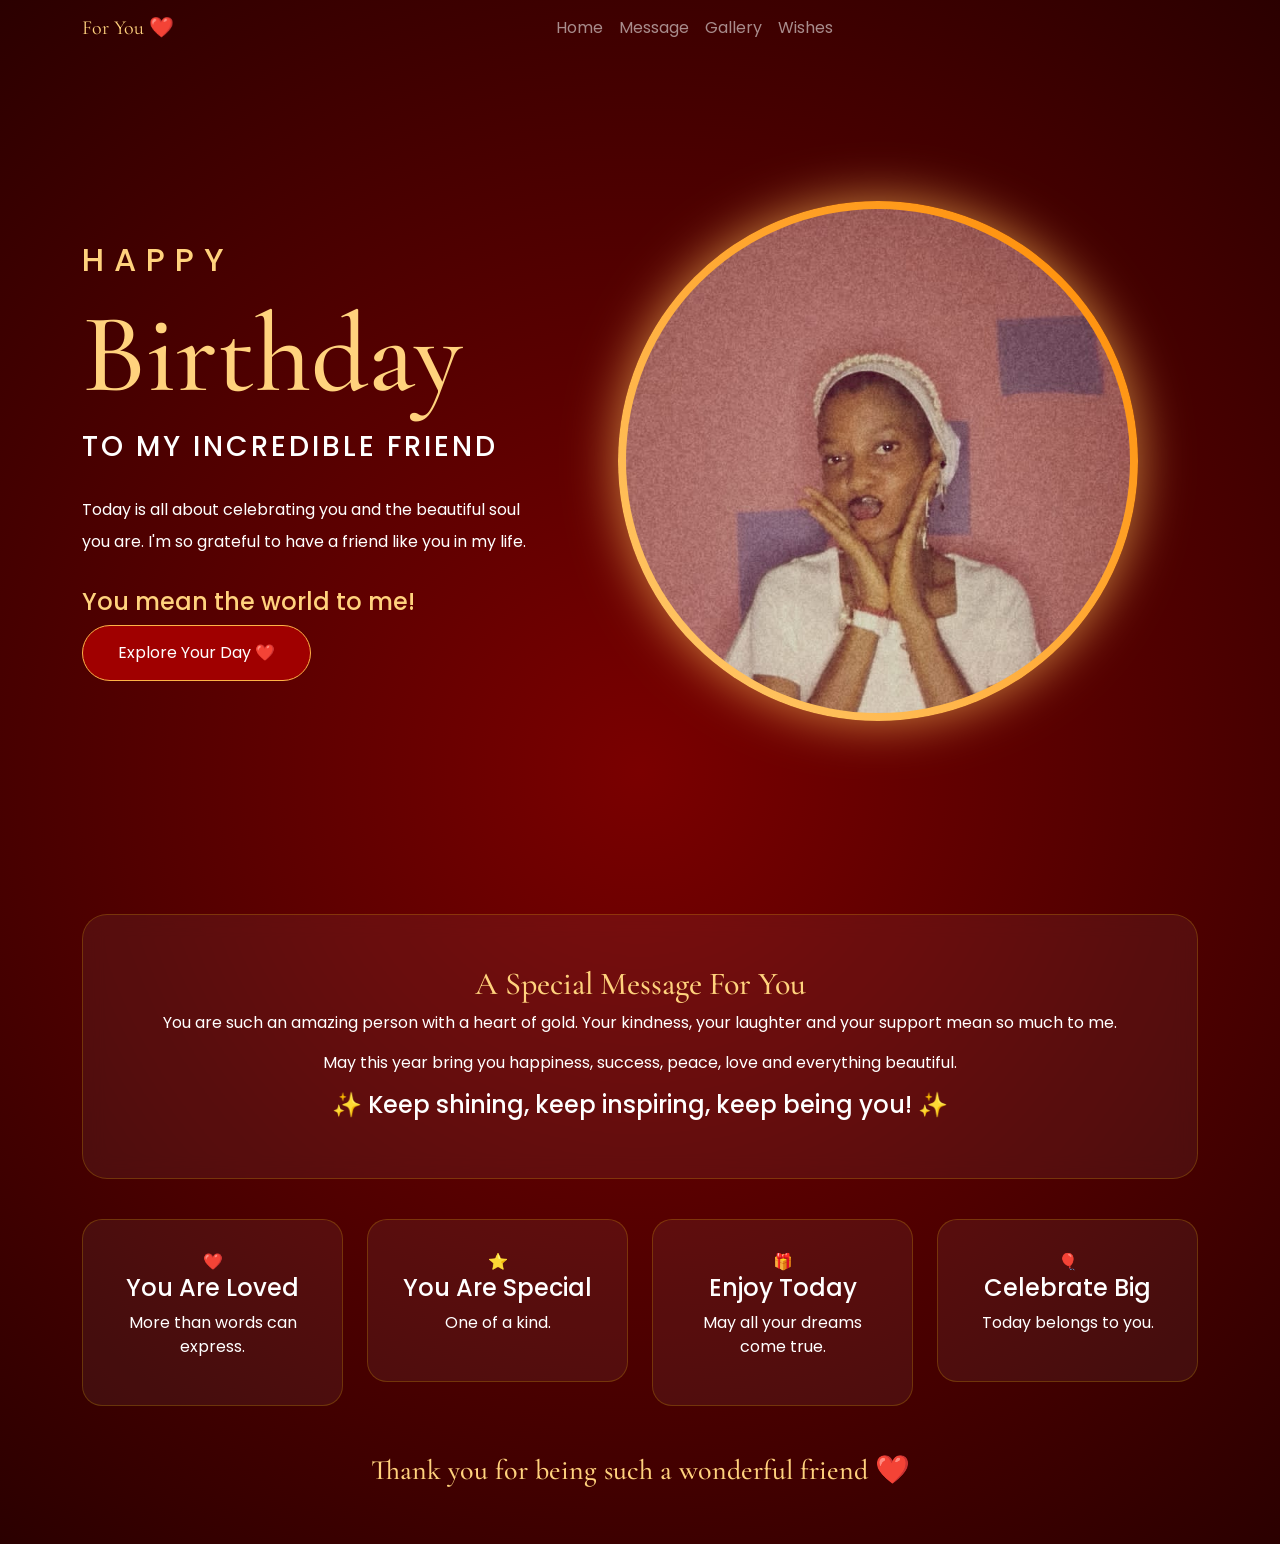
==== index.html @ b8d5fe1e "first commit" ====
<!DOCTYPE html>
<html lang="en">
<head>
    <meta charset="UTF-8">
    <meta name="viewport" content="width=device-width, initial-scale=1.0">
    <title>Happy Birthday My Closest Friend</title>

    <link href="https://cdn.jsdelivr.net/npm/bootstrap@5.3.3/dist/css/bootstrap.min.css" rel="stylesheet">

    <link rel="stylesheet" href="style.css">
</head>
<body>

<div class="particles"></div>

<nav class="navbar navbar-expand-lg navbar-dark bg-transparent">
    <div class="container">
        <a class="navbar-brand luxury-font" href="#">For You ❤️</a>

        <button class="navbar-toggler" data-bs-toggle="collapse" data-bs-target="#menu">
            <span class="navbar-toggler-icon"></span>
        </button>

        <div class="collapse navbar-collapse" id="menu">
            <ul class="navbar-nav mx-auto">
                <li class="nav-item"><a class="nav-link" href="#">Home</a></li>
                <li class="nav-item"><a class="nav-link" href="#">Message</a></li>
                <li class="nav-item"><a class="nav-link" href="#">Gallery</a></li>
                <li class="nav-item"><a class="nav-link" href="#">Wishes</a></li>
            </ul>
        </div>
    </div>
</nav>

<section class="hero container">

    <div class="row align-items-center">

        <div class="col-lg-5 text-center text-lg-start">
            <h2 class="small-title">HAPPY</h2>

            <h1 class="main-title">
                Birthday
            </h1>

            <h3 class="subtitle">
                TO MY INCREDIBLE FRIEND
            </h3>

            <p class="birthday-text">
                Today is all about celebrating you and the beautiful soul
                you are. I'm so grateful to have a friend like you in my life.
            </p>

            <h4 class="love-text">
                You mean the world to me!
            </h4>

            <button class="explore-btn">
                <a href="image.html" class="text-decoration-none text-white">Explore Your Day ❤️</a>
            </button>
        </div>

        <div class="col-lg-7 text-center">

            <div class="image-frame">
                <img src="./image 12.jpg" class="birthday-image" alt="Birthday Girl">
            </div>

        </div>

    </div>
</section>

<section class="container mt-5">

    <div class="message-box">

        <h2 class="luxury-font">
            A Special Message For You
        </h2>

        <p>
            You are such an amazing person with a heart of gold.
            Your kindness, your laughter and your support mean
            so much to me.
        </p>

        <p>
            May this year bring you happiness, success,
            peace, love and everything beautiful.
        </p>

        <h4>
            ✨ Keep shining, keep inspiring, keep being you! ✨
        </h4>

    </div>

</section>

<section class="container">

    <div class="row g-4 mt-3">

        <div class="col-md-3">
            <div class="card-box">
                ❤️
                <h4>You Are Loved</h4>
                <p>More than words can express.</p>
            </div>
        </div>

        <div class="col-md-3">
            <div class="card-box">
                ⭐
                <h4>You Are Special</h4>
                <p>One of a kind.</p>
            </div>
        </div>

        <div class="col-md-3">
            <div class="card-box">
                🎁
                <h4>Enjoy Today</h4>
                <p>May all your dreams come true.</p>
            </div>
        </div>

        <div class="col-md-3">
            <div class="card-box">
                🎈
                <h4>Celebrate Big</h4>
                <p>Today belongs to you.</p>
            </div>
        </div>

    </div>
</section>

<footer class="text-center py-5">
    <h3 class="luxury-font">
        Thank you for being such a wonderful friend ❤️
    </h3>
</footer>

<script src="script.js"> document.querySelector(".music-btn")
    .addEventListener("click",function(){

        alert(
            "🎉 Happy Birthday! May your day be filled with love, happiness and beautiful memories!"
        );

    });

</script>
   
<script src="https://cdn.jsdelivr.net/npm/bootstrap@5.3.3/dist/js/bootstrap.bundle.min.js"></script>

</body>
</html>
---- style.css ----
@import url('https://fonts.googleapis.com/css2?family=Cormorant+Garamond:wght@700&family=Poppins:wght@300;500&display=swap');

*{
    margin:0;
    padding:0;
    box-sizing:border-box;
}

body{
    background:
    radial-gradient(circle,#7a0000,#2b0000);
    color:white;
    font-family:'Poppins',sans-serif;
    overflow-x:hidden;
}

.luxury-font{
    font-family:'Cormorant Garamond',serif;
    color:#ffd27d;
}

.hero{
    min-height:90vh;
    display:flex;
    align-items:center;
}

.small-title{
    color:#ffd27d;
    letter-spacing:10px;
}

.main-title{
    font-family:'Cormorant Garamond',serif;
    font-size:7rem;
    color:#ffd27d;
}

.subtitle{
    letter-spacing:3px;
}

.birthday-text{
    margin:30px 0;
    line-height:2;
}

.love-text{
    color:#ffd27d;
}

.image-frame{
    width:520px;
    height:520px;
    margin:auto;
    border-radius:50%;
    padding:8px;
    background:linear-gradient(45deg,#ffcc70,#ff8a00);
    box-shadow:
    0 0 50px rgba(255,190,90,.7);
}

.birthday-image{
    width:100%;
    height:100%;
    object-fit:cover;
    border-radius:50%;
}

.explore-btn,
.music-btn{
    background:#a00000;
    border:1px solid #ffb347;
    color:#fff;
    padding:15px 35px;
    border-radius:40px;
}

.message-box{
    background:rgba(255,255,255,.05);
    border:1px solid rgba(255,215,0,.2);
    padding:50px;
    border-radius:25px;
    text-align:center;
    backdrop-filter:blur(10px);
}

.card-box{
    background:rgba(255,255,255,.05);
    padding:30px;
    border-radius:20px;
    text-align:center;
    border:1px solid rgba(255,215,0,.2);
    transition:.3s;
}

.card-box:hover{
    transform:translateY(-10px);
}

footer{
    color:#ffd27d;
}

@media(max-width:992px){

    .main-title{
        font-size:4rem;
    }

    .image-frame{
        width:350px;
        height:350px;
        margin-top:40px;
    }
}

@media(max-width:576px){

    .image-frame{
        width:280px;
        height:280px;
    }

    .main-title{
        font-size:3rem;
    }
}
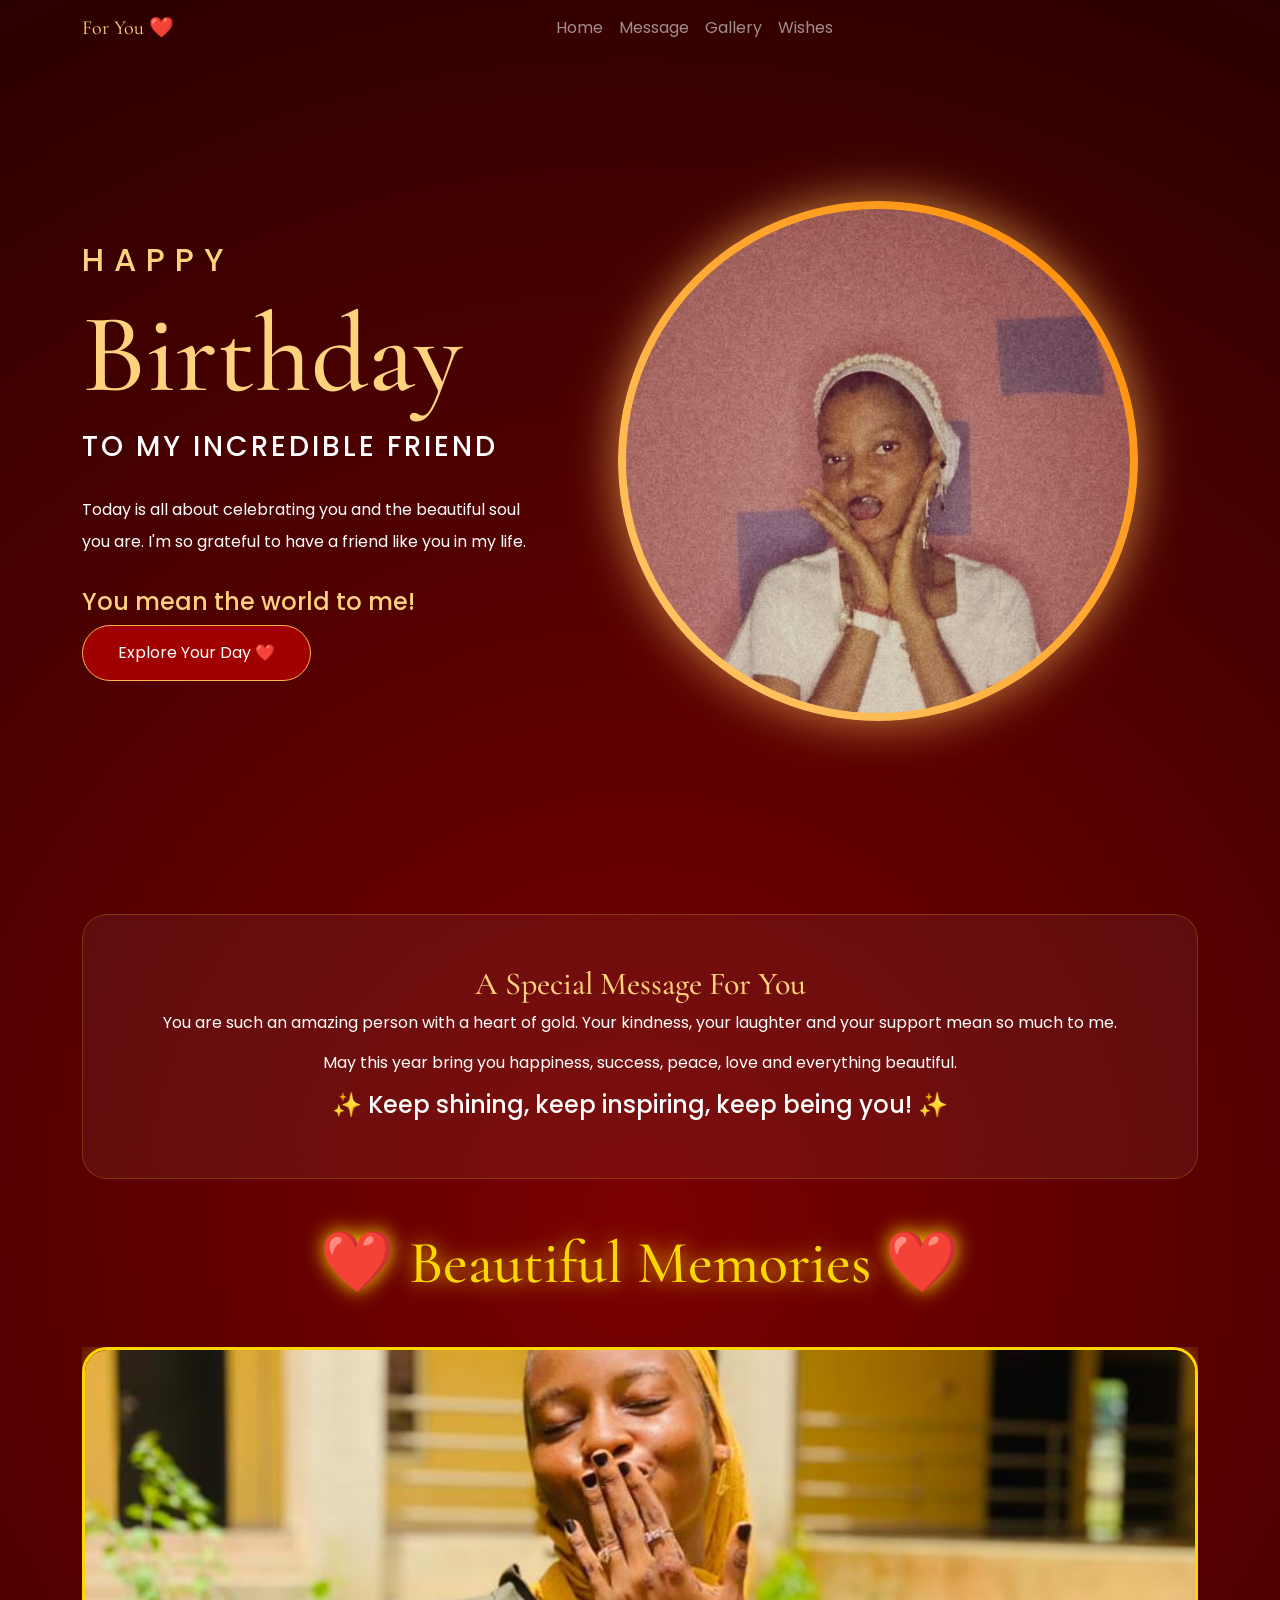
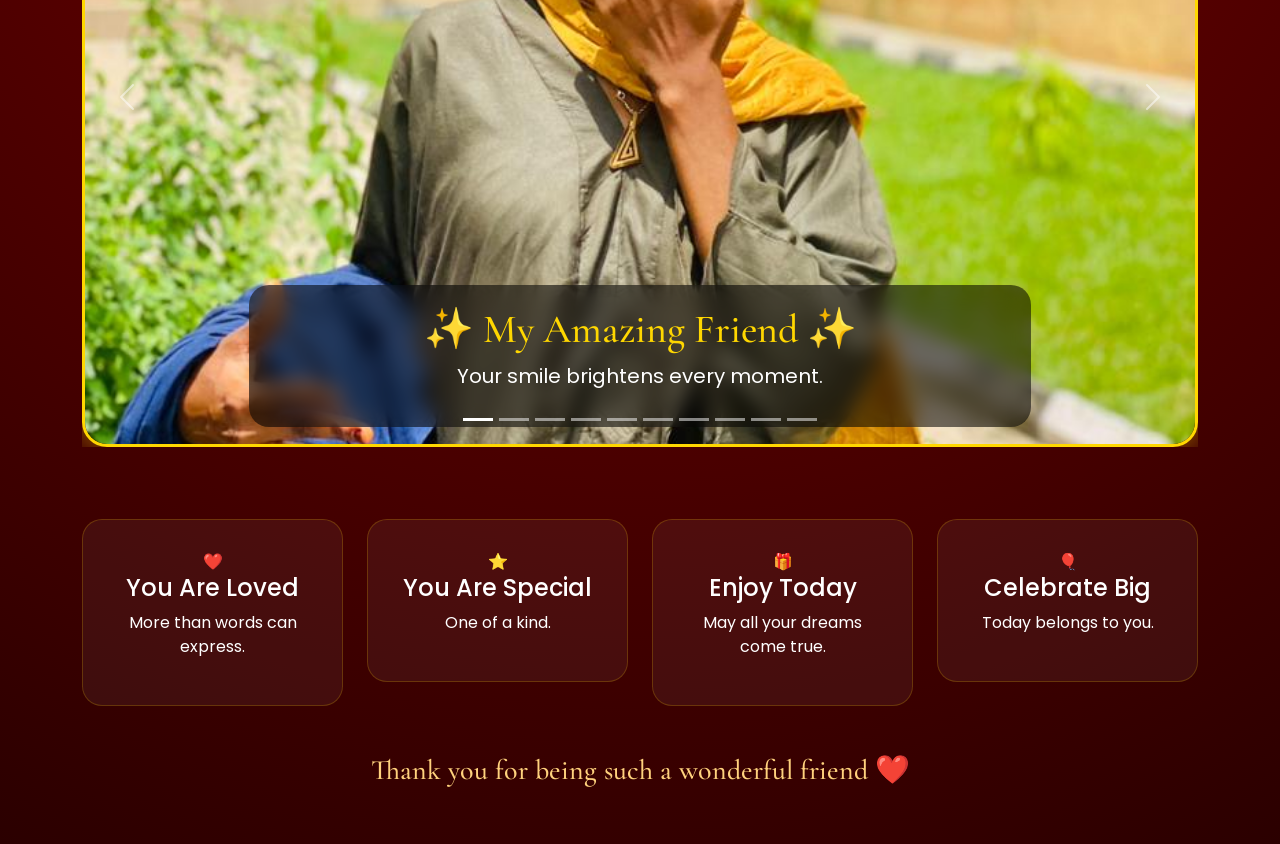
==== commit 9d4397dc: "updated" ====
--- a/index.html
+++ b/index.html
@@ -98,7 +98,219 @@
     </div>
 
 </section>
-
+<section class="container my-5">
+
+    <h1 class="text-center gallery-title mb-5">
+        ❤️ Beautiful Memories ❤️
+    </h1>
+
+    <div id="birthdayCarousel"
+         class="carousel slide carousel-fade"
+         data-bs-ride="carousel">
+
+        <!-- indicators -->
+        <div class="carousel-indicators">
+
+            <button type="button"
+                    data-bs-target="#birthdayCarousel"
+                    data-bs-slide-to="0"
+                    class="active"></button>
+
+            <button type="button"
+                    data-bs-target="#birthdayCarousel"
+                    data-bs-slide-to="1"></button>
+
+            <button type="button"
+                    data-bs-target="#birthdayCarousel"
+                    data-bs-slide-to="2"></button>
+
+            <button type="button"
+                    data-bs-target="#birthdayCarousel"
+                    data-bs-slide-to="3"></button>
+
+            <button type="button"
+                    data-bs-target="#birthdayCarousel"
+                    data-bs-slide-to="4"></button>
+
+            <button type="button"
+                    data-bs-target="#birthdayCarousel"
+                    data-bs-slide-to="5"></button>
+
+            <button type="button"
+                    data-bs-target="#birthdayCarousel"
+                    data-bs-slide-to="6"></button>
+
+            <button type="button"
+                    data-bs-target="#birthdayCarousel"
+                    data-bs-slide-to="7"></button>
+
+            <button type="button"
+                    data-bs-target="#birthdayCarousel"
+                    data-bs-slide-to="8"></button>
+
+            <button type="button"
+                    data-bs-target="#birthdayCarousel"
+                    data-bs-slide-to="9"></button>
+
+        </div>
+
+        <div class="carousel-inner">
+
+            <!-- Slide 1 -->
+            <div class="carousel-item active">
+                <img src="./image 1.jpg"
+                     class="d-block w-100 gallery-img">
+
+                <div class="carousel-caption">
+                    <h2>✨ My Amazing Friend ✨</h2>
+                    <p>
+                        Your smile brightens every moment.
+                    </p>
+                </div>
+            </div>
+
+            <!-- Slide 2 -->
+            <div class="carousel-item">
+                <img src="./image 2.jpg"
+                     class="d-block w-100 gallery-img">
+
+                <div class="carousel-caption">
+                    <h2>❤️ Beautiful Soul ❤️</h2>
+                    <p>
+                        You make life more meaningful.
+                    </p>
+                </div>
+            </div>
+
+            <!-- Slide 3 -->
+            <div class="carousel-item">
+                <img src="./image 6.jpg"
+                     class="d-block w-100 gallery-img">
+
+                <div class="carousel-caption">
+                    <h2>🌹 One Of A Kind 🌹</h2>
+                    <p>
+                        Thank you for being so wonderful.
+                    </p>
+                </div>
+            </div>
+
+            <!-- Slide 4 -->
+            <div class="carousel-item">
+                <img src="./image 7.jpg"
+                     class="d-block w-100 gallery-img">
+
+                <div class="carousel-caption">
+                    <h2>🎂 Birthday Queen 🎂</h2>
+                    <p>
+                        Today belongs to you.
+                    </p>
+                </div>
+            </div>
+
+            <!-- Slide 5 -->
+            <div class="carousel-item">
+                <img src="./image 10.jpg"
+                     class="d-block w-100 gallery-img">
+
+                <div class="carousel-caption">
+                    <h2>💕 Precious Friend 💕</h2>
+                    <p>
+                        You deserve all the happiness.
+                    </p>
+                </div>
+            </div>
+
+            <!-- Slide 6 -->
+            <div class="carousel-item">
+                <img src="./image 11.jpg"
+                     class="d-block w-100 gallery-img">
+
+                <div class="carousel-caption">
+                    <h2>✨ Wonderful Person ✨</h2>
+                    <p>
+                        Keep shining brightly.
+                    </p>
+                </div>
+            </div>
+
+            <!-- Slide 7 -->
+            <div class="carousel-item">
+                <img src="./image 8.jpg"
+                     class="d-block w-100 gallery-img">
+
+                <div class="carousel-caption">
+                    <h2>🌟 Golden Heart 🌟</h2>
+                    <p>
+                        Your kindness inspires everyone.
+                    </p>
+                </div>
+            </div>
+
+            <!-- Slide 8 -->
+            <div class="carousel-item">
+                <img src="./image 14.jpg"
+                     class="d-block w-100 gallery-img">
+
+                <div class="carousel-caption">
+                    <h2>💖 Beautiful Memories 💖</h2>
+                    <p>
+                        Every memory with you is special.
+                    </p>
+                </div>
+            </div>
+
+            <!-- Slide 9 -->
+            <div class="carousel-item">
+                <img src="./image 13.jpg"
+                     class="d-block w-100 gallery-img">
+
+                <div class="carousel-caption">
+                    <h2>🎁 A Gift To Everyone 🎁</h2>
+                    <p>
+                        Thank you for being you.
+                    </p>
+                </div>
+            </div>
+
+            <!-- Slide 10 -->
+            <div class="carousel-item">
+                <img src="./image 5.jpg"
+                     class="d-block w-100 gallery-img">
+
+                <div class="carousel-caption">
+                    <h2>❤️ Happy Birthday ❤️</h2>
+                    <p>
+                        May your dreams come true.
+                    </p>
+                </div>
+            </div>
+
+        </div>
+
+        <!-- controls -->
+
+        <button class="carousel-control-prev"
+                type="button"
+                data-bs-target="#birthdayCarousel"
+                data-bs-slide="prev">
+
+            <span class="carousel-control-prev-icon"></span>
+
+        </button>
+
+        <button class="carousel-control-next"
+                type="button"
+                data-bs-target="#birthdayCarousel"
+                data-bs-slide="next">
+
+            <span class="carousel-control-next-icon"></span>
+
+        </button>
+
+    </div>
+
+</section>
 <section class="container">
 
     <div class="row g-4 mt-3">
--- a/style.css
+++ b/style.css
@@ -84,7 +84,85 @@
     text-align:center;
     backdrop-filter:blur(10px);
 }
-
+.gallery-title{
+
+    color:#ffd700;
+
+    font-size:60px;
+
+    font-family:
+    'Cormorant Garamond', serif;
+
+    text-shadow:
+    0 0 20px gold;
+}
+
+.gallery-img{
+
+    height:700px;
+
+    object-fit:cover;
+
+    border-radius:25px;
+
+    border:3px solid gold;
+
+    box-shadow:
+    0 0 30px rgba(255,215,0,.5);
+}
+
+.carousel-caption{
+
+    background:
+    rgba(0,0,0,.55);
+
+    padding:20px;
+
+    border-radius:20px;
+
+    backdrop-filter:blur(10px);
+}
+
+.carousel-caption h2{
+
+    color:#ffd700;
+
+    font-family:
+    'Cormorant Garamond', serif;
+
+    font-size:40px;
+}
+
+.carousel-caption p{
+
+    color:white;
+
+    font-size:20px;
+}
+
+.carousel-control-next,
+.carousel-control-prev{
+
+    width:8%;
+}
+
+@media(max-width:768px){
+
+    .gallery-img{
+
+        height:400px;
+    }
+
+    .carousel-caption h2{
+
+        font-size:25px;
+    }
+
+    .carousel-caption p{
+
+        font-size:15px;
+    }
+}
 .card-box{
     background:rgba(255,255,255,.05);
     padding:30px;
